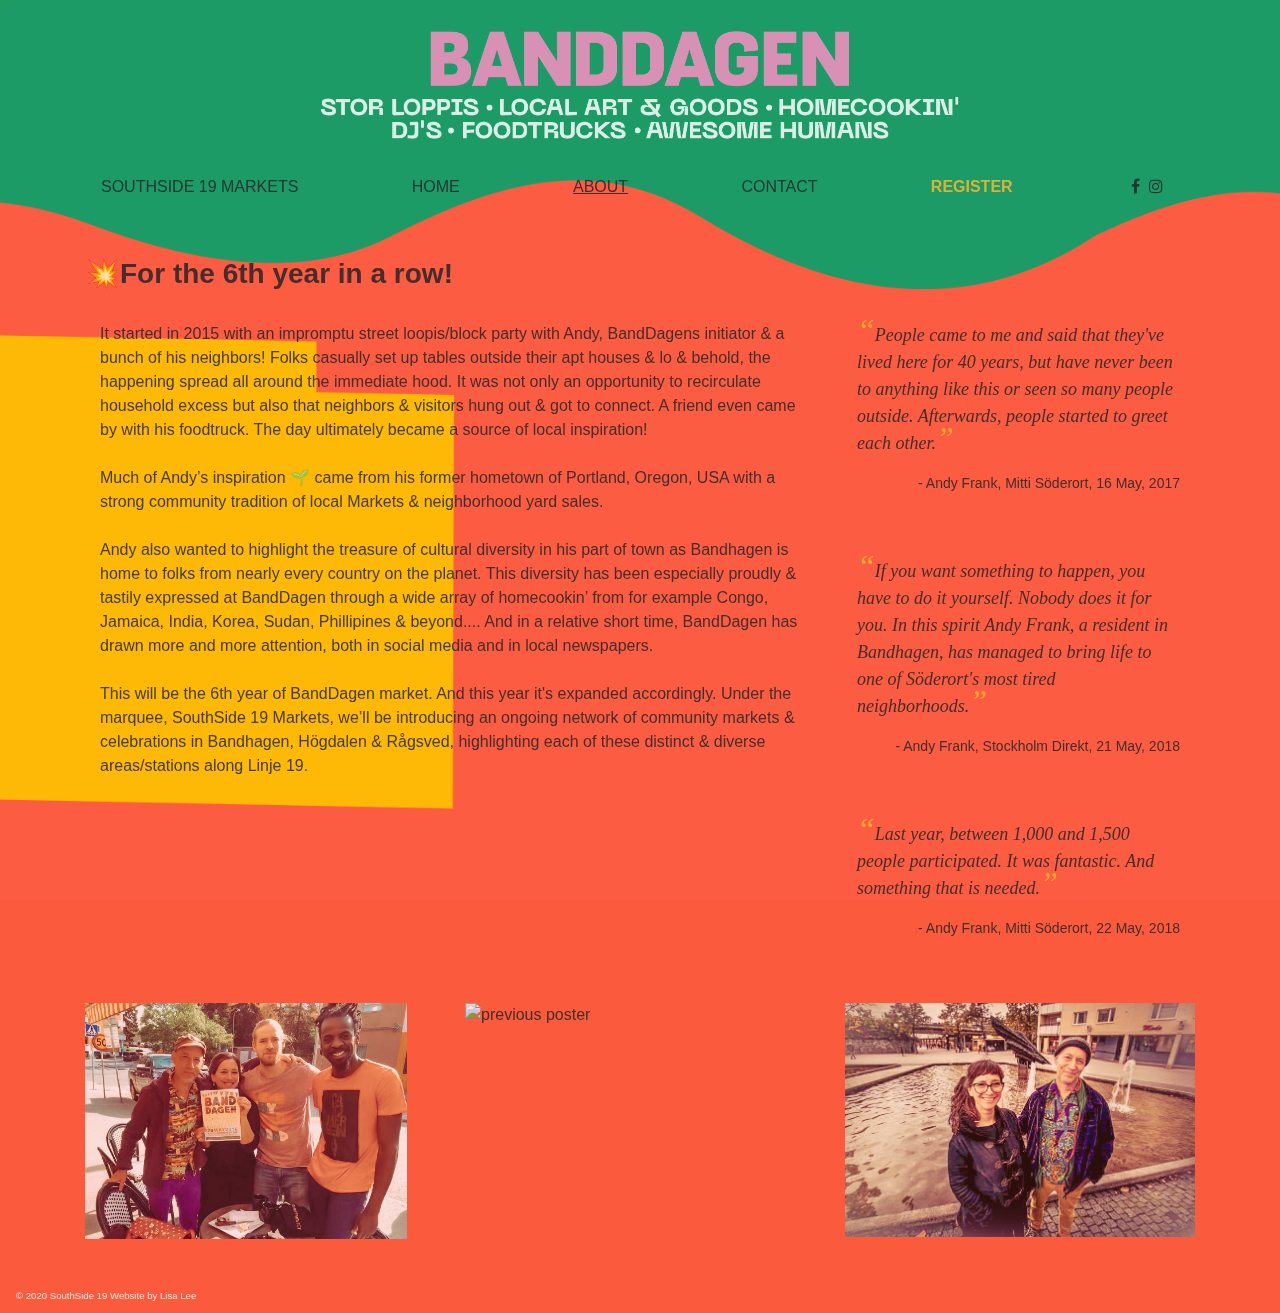
==== banddagen_about.html @ 9bf2aea8 "first commit, added all files" ====
<!DOCTYPE html>
<html lang="en">
<head>
	<meta charset="UTF-8">
	<title>BandDagen - About</title>

	<!-- Latest compiled and minified CSS -->
	<link href="https://stackpath.bootstrapcdn.com/bootstrap/4.4.1/css/bootstrap.min.css" rel="stylesheet">

	<link id="master-css" type="text/css" rel="stylesheet" href="css/style_main.css">
	<link id="index-css" type="text/css" rel="stylesheet" href="css/style_banddagen.css">
	<link rel="stylesheet" href="https://cdnjs.cloudflare.com/ajax/libs/font-awesome/4.7.0/css/font-awesome.min.css">
	<meta name="description" content="XXX">

	<meta name="viewport" content="width=device-width, initial-scale=1">
	<style>
		body {
			background-image: url('/background_images/banddagen_about.png');
		}
	</style>

</head>
<body>
	<div id="page-container">
		<div id="content-wrap">
			<header>
				<div class="logo">
					<img class="img-responsive" src="/illustrations/banddagen_logo_mobile.png" alt="Banddagen logo" width=50%>
				</div>
			</header>

			<div class="menu container-fluid container-sm">
				<nav class="navbar navbar-default">
					<a href="index.html">Southside 19 markets</a>
					<a href="banddagen_home.html">home</a>
					<a href="banddagen_about.html" class="selected">about</a>
					<a href="banddagen_contact.html">contact</a>
					<a href="https://forms.gle/M1H9bED7Fr3nQMs26" class="register" target="_blank"><strong>register</strong></a>
					<div class="icons">
						<a href="https://www.facebook.com/southside19markets/"><i class="fa fa-facebook fa-md"></i></a>
						<a href="https://www.instagram.com/southside_19_markets/"><i class="fa fa-instagram fa-md"></i></a>
					</div>
				</nav>  
			</div>


			<div class="container-fluid container-sm">
				<div class="row">
					<div class="col-sm-12">
						<h3 class="home_heading">
							💥For the 6th year in a row!
						</h3>
						<div class="col-sm-8 float-left">
							<p class="intro">
								It started in 2015 with an impromptu street loopis/block party with Andy, BandDagens initiator & a bunch of his neighbors! Folks  casually set up tables outside their apt houses & lo & behold, the happening spread all around the immediate hood. It was not only an opportunity to recirculate household excess but also that neighbors & visitors hung out & got to connect. A friend even came by with his foodtruck. The day ultimately became a source of local inspiration! <br><br>

								Much of Andy’s inspiration 🌱 came from his former hometown of Portland, Oregon, USA with a strong community tradition of local Markets & neighborhood yard sales. <br><br>

								Andy also wanted to highlight the treasure of cultural diversity in his part of town as Bandhagen is home to folks from nearly every country on the planet. This diversity has been especially proudly & tastily expressed at BandDagen through a wide array of homecookin’ from for example Congo, Jamaica, India, Korea, Sudan, Phillipines & beyond.... And in a relative short time,  BandDagen has drawn more and more attention, both in social media and in local newspapers. <br><br>

								This will be the 6th year of BandDagen market. And this year it's expanded accordingly. Under the marquee, SouthSide 19 Markets, we’ll be introducing an ongoing network of community markets & celebrations in Bandhagen, Högdalen & Rågsved, highlighting each of these distinct & diverse areas/stations along Linje 19. <br><br>
							</p>
						</div>
						<div class="articles col-sm-4 float-right">
							<blockquote>People came to me and said that they've lived here for 40 years, but have never been to anything like this or seen so many people outside. Afterwards, people started to greet each other.</blockquote>

							<p class="source"><a href="https://mitti.se/nyheter/bjuder-bandhagen-fest/?omrade=bandhagenarsta">- Andy Frank, Mitti Söderort, 16 May, 2017</a></p>
							<br><br>

							<blockquote>If you want something to happen, you have to do it yourself. Nobody does it for you. In this spirit Andy Frank, a resident in Bandhagen, has managed to bring life to one of Söderort's most tired neighborhoods.</blockquote>

							<p class="source"><a href="https://mitti.se/nyheter/startade-banddagen-gemenskap/?omrade=bandhagenarsta"> - Andy Frank, Stockholm Direkt, 21 May, 2018</a></p>
							<br><br>

							<blockquote>Last year, between 1,000 and 1,500 people participated. It was fantastic. And something that is needed.</blockquote>

							<p class="source"><a href="https://mitti.se/nyheter/laddat-arets-bandhagen/?omrade=bandhagenarsta">- Andy Frank, Mitti Söderort, 22 May, 2018</a></p>
							<br><br>
						</div>
					</div>
				</div>	
			</div>
			<div class="container-fluid container-sm">
				<div class="row">
					<div class="col-sm-4">
						<img class="img-responsive photo" src="/images/banddagen2016.jpg" alt="Initiators" width=92%>
					</div>
					<div class="col-sm-4">
						<img class="img-responsive photo" src="/images/banddagen poster19.jpg" alt="previous poster" width=94%>
					</div>
					<div class="col-sm-4">
						<img class="img-responsive photo" src="/images/newspaper1.jpg" alt="Andy and Luciana" width=100%>
					</div>
				</div>
			</div>


			<footer class="page_footer" id="footer">
				<p class="copyright"> &copy; 2020 SouthSide 19 Website by <a href="https://www.instagram.com/lisaleel/">Lisa Lee</a></p>
<!-- 			<div class="icons">
                <a href="https://www.facebook.com/southside19markets/"><i class="fa fa-facebook fa-lg"></i></a>
            	<a href="https://www.instagram.com/southside_19_markets/"><i class="fa fa-instagram fa-lg"></i></a>
            </div> -->
        </footer>
    </div>
</div>
<div class="cursor"></div>

<!-- jQuery library -->
<script src='js/jquery.js'></script>
<script src='js/main.js'></script>
<script src='js/cursor.js'></script>

<script src="https://ajax.googleapis.com/ajax/libs/jquery/3.4.1/jquery.min.js"></script>
<script src="https://maxcdn.bootstrapcdn.com/bootstrap/3.4.1/js/bootstrap.min.js"></script>
</body>
</html>
---- css/style_main.css ----
@font-face {
  font-family: NeueMachina-Regular;
  src: 	url(NeueMachina-Regular.otf),
  		url(neuemachina-regular-webfont.woff2),
        url(neuemachina-regular-webfont.woff);
}

@font-face {
  font-family: NeueMachina-Ultrabold;
  src: 	url(NeueMachina-Ultrabold.otf),
  		url(neuemachina-ultrabold-webfont.woff2) format('woff2'),
        url(neuemachina-ultrabold-webfont.woff) format('woff');
}

body {
	font-family: NeueMachina-Regular, Arial, Helvetica, sans-serif;
	min-height: 100vh;
}

div.menu{
	margin:20px auto 50px auto;
}

div.menu a{
	text-transform: uppercase;
}

div.menu a:hover{
	text-decoration: none;
	color:#1F9B63;
	transition: all 0.5s ease;
}

.selected{
	text-decoration: underline;
}

.find_us{
	margin-bottom:80px;
}

.register{
	color:#FEB82D;
}

.register_here_bandagen{
	color:#FB5B3C;
}

.register_here:hover{
	text-decoration: none;
	transition: all 0.5s ease;
	color:#76C4DD;
}

h3{
	font-family: NeueMachina-Ultrabold, Arial, Helvetica, sans-serif;
	font-weight: 900;
	margin-bottom: 2rem;
}

.photo{
	padding-bottom:50px;
}

a{
	color:#212529;
}

.features{
	margin: 50px auto 50px auto;
	padding: 0 6.5rem;
	line-height: 1.9rem;
	text-align: center;
}

.articles{
	padding-left:1rem;
	}


blockquote{
	font-family: "Times New Roman", Times, serif;
	font-style: italic;
	font-size: 18px;
	padding-left:1rem;
}


blockquote::before {
	font-family: "Times New Roman";
  	content: open-quote;
  	color: #FEB82D;
  	font-size: 2rem;
  	line-height: 0.8rem;
}

blockquote::after {
	font-family: "Times New Roman";
  	content: close-quote;
  	color: #FEB82D;
 	 font-size: 2rem;
 	 line-height: 0.8rem;
}

.articles a:hover{
	text-decoration: none;
	transition: all 0.5s ease;
	color:#FEB82D;
}

.source{
	font-size: 14px;
	text-align: right;
}

div.map img{
	margin-top:7%;
   	height: 400px;
   	width: 400px;
   	position: relative;
   	right:-15%;
	border-radius: 50%;
}

.follow i{
	padding-left: 0.3rem;
}

.follow i:hover{
	color:#199A69;
  	transition: all 0.5s ease;
}

#page-container {
  position: relative;
  min-height: 100vh;
}

#content-wrap {
  padding-bottom: 1.5rem;    /* Footer height */
}

#footer {
  position: absolute;
  bottom: 0;
  width: 100%;
  height: 1.5rem;            /* Footer height */
}

.copyright{
	float: left;
	color:#fff;
	font-size: 0.6rem;
	padding-left: 1rem;
}

.icons{
	float: right;
	padding-right: 1rem;
}

.icons i{
	padding-left: 0.3rem;
}
.icons a{
	color:#212529;
}

.copyright a{
	color:#fff;
}

.copyright a:hover{
	text-decoration: none;
	color:#199A69;
	transition: all 0.5s ease;
}

.icons i:hover{
	color:#199A69;
  	transition: all 0.5s ease;
}

@keyframes heartbeat{
  0% { transform: translate(-50%, -50%) scale(1);}
  50% { transform: translate(-50%, -50%) scale(1.5);}
  100% { transform: translate(-50%, -50%) scale(1);}
}

/*@keyframes fadein{
   from{opacity:0;}
   to{opacity:1;}
}

body{
   animation: fadein 3s;
}*/

div.cursor{
 background-color: #1F9B63;
 width: 20px;
 height:20px;
 border-radius: 50%;
  
 position: absolute;
 top: 0;
 left: 0;
 transform: translate(-50%, -50%);
  
 mix-blend-mode: difference;
 animation: heartbeat 2s infinite;
}


@media screen and (max-width: 1080px) {
	div.map img{
   	right:-10%;
   	width:50%;
	}

	div.cursor{
 	width: 0px;
 	height: 0px;
	}
	.navbar {
	flex-direction: column;
	}

	.photo{
		width:100%;
		padding: 2rem;
	}

	h3 {
  	margin-bottom: 1.5rem;
  	}
/*  	.articles{
	padding:1rem;
	}*/

}


@media screen and (max-width: 900px) {
	p{
	font-size:14px;
	}

	h3 {
  	font-size: 20px;
  	}
	
	.photo{
		padding: 1rem;
	}

	div.map img{
   	height: 200px;
   	width: 200px;
   	position: relative;
	border-radius: 50%;
   	right:-20%;
	}

	.features{
		padding:0 1rem;
		margin:20px auto 20px auto;
	}

  	.col-sm-4, .col-sm-8 {
  	flex: none;
  	max-width:100%;
  	}

	.find_us{
	margin-bottom:20px;
	}
 }


@media screen and (max-width: 758px) {
	div.menu{
		margin:0px auto 0px auto;
	}
}
---- css/style_banddagen.css ----
body {
	background-color: #FB5B3C;
  	background-attachment: fixed;
  	background-size: cover;
  	background-position: top;
  	background-repeat: no-repeat;
}

.logo img{
	margin: 20px auto 0 auto;
	position: relative;
	transform: translate(-50%);
	left:50%;
}
.email{
	color:#FB5B3C;
}

.register_here{
	color:#FB5B3C;
}

.register_here:hover{
	text-decoration: none;
	transition: all 0.5s ease;
	color:#76C4DD;
}

.email:hover{
	text-decoration: none;
	transition: all 0.5s ease;
	color:#76C4DD;
}

.market, .vintage, .art, .homemade, .homecooking, .music, .trucks, .humans{
	font-family: NeueMachina-Ultrabold, Arial, Helvetica, sans-serif;
	color:#FE8EC3;
	font-weight: 900;
}

.market{
	font-size: 2.75rem;
}
.vintage{
	font-size: 2rem;
}
.art{
	font-size: 1.75rem;
}
.homemade{
	font-size: 2.75rem;
}
.homecooking{
	font-size: 2.5rem;
}

.music{
	font-size: 3.5rem;
}

.trucks{
	font-size: 1.75rem;
}

.humans{
	font-size: 2.25rem;
}

@media screen and (max-width: 1080px) {
	body {
  	margin: 0;
  	padding: 0;
  	height: 100%;
	}

	body:before {
  	content: "";
  	z-index: -10;
  	position: fixed;
  	top: 0;
  	right: 0;
  	bottom: 0;
  	left: 0;
  	background: url(/background_images/banddagen_about.png) no-repeat 0 0;
  	background-size: cover
	}
}


@media screen and (max-width: 900px) {
	.logo img{
		width:90%;
	}
	.market{
		font-size: 1.25rem;
	}
	.homecooking{
		font-size: 2rem;
	}
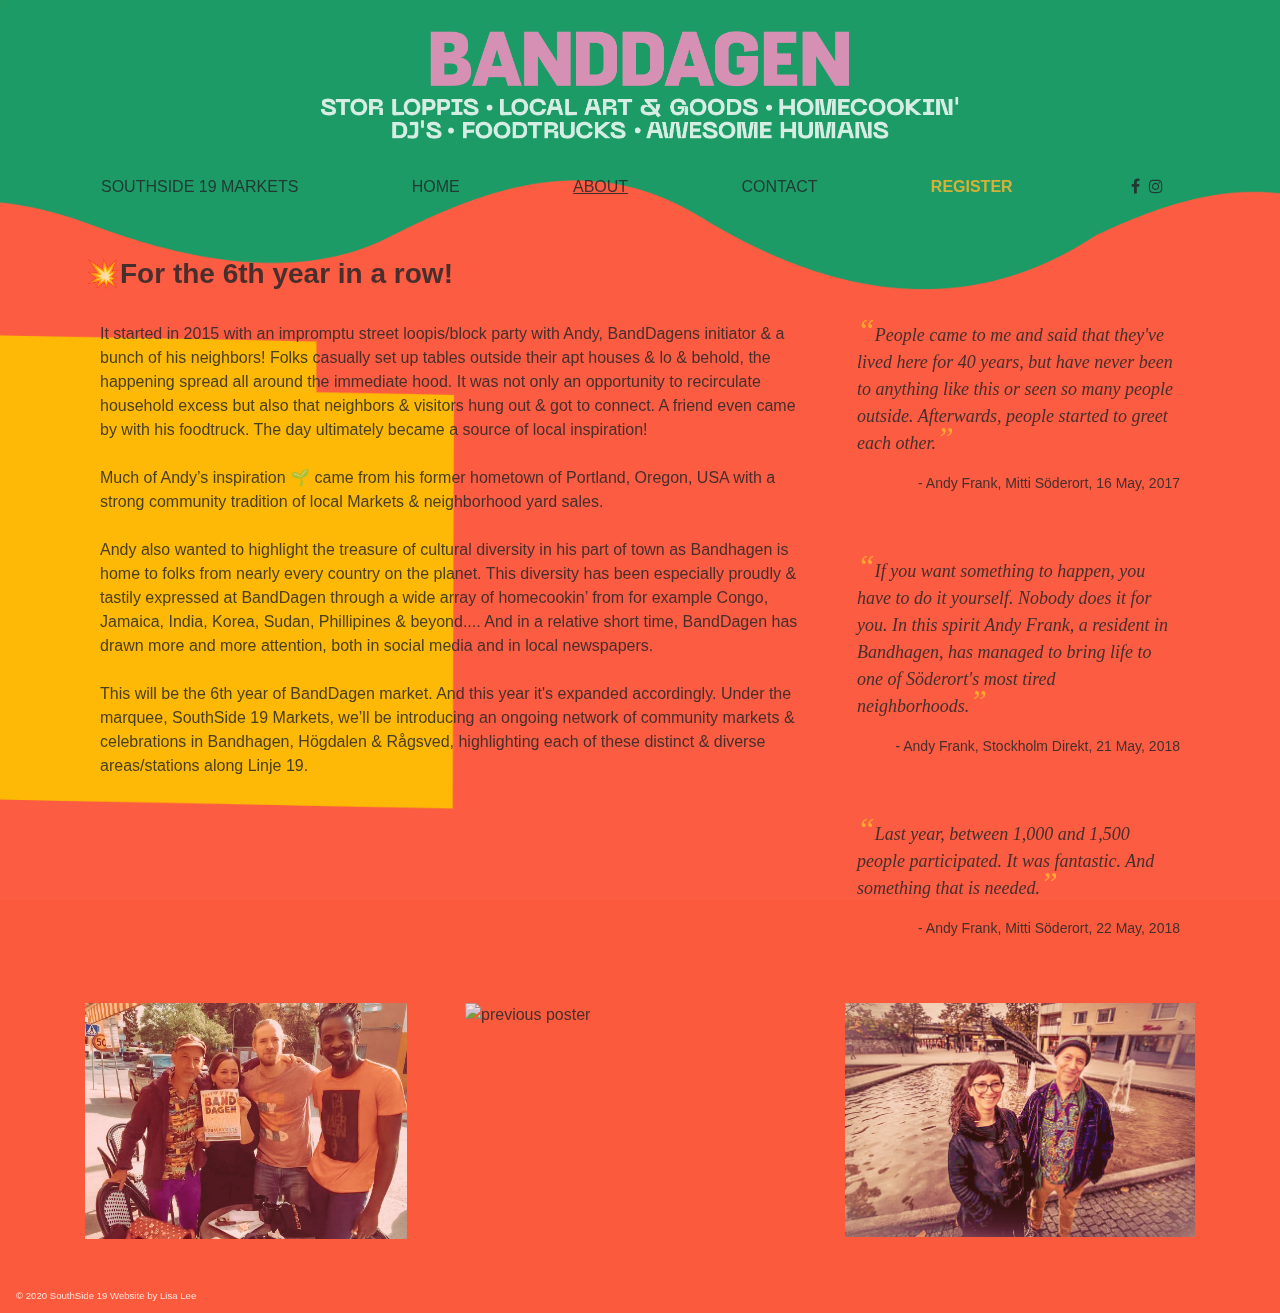
==== commit afd09a96: "corrected images sources" ====
--- a/banddagen_about.html
+++ b/banddagen_about.html
@@ -25,7 +25,7 @@
 		<div id="content-wrap">
 			<header>
 				<div class="logo">
-					<img class="img-responsive" src="/illustrations/banddagen_logo_mobile.png" alt="Banddagen logo" width=50%>
+					<img class="img-responsive" src="illustrations/banddagen_logo_mobile.png" alt="Banddagen logo" width=50%>
 				</div>
 			</header>
 
@@ -83,13 +83,13 @@
 			<div class="container-fluid container-sm">
 				<div class="row">
 					<div class="col-sm-4">
-						<img class="img-responsive photo" src="/images/banddagen2016.jpg" alt="Initiators" width=92%>
+						<img class="img-responsive photo" src="images/banddagen2016.jpg" alt="Initiators" width=92%>
 					</div>
 					<div class="col-sm-4">
-						<img class="img-responsive photo" src="/images/banddagen poster19.jpg" alt="previous poster" width=94%>
+						<img class="img-responsive photo" src="images/banddagen poster19.jpg" alt="previous poster" width=94%>
 					</div>
 					<div class="col-sm-4">
-						<img class="img-responsive photo" src="/images/newspaper1.jpg" alt="Andy and Luciana" width=100%>
+						<img class="img-responsive photo" src="images/newspaper1.jpg" alt="Andy and Luciana" width=100%>
 					</div>
 				</div>
 			</div>
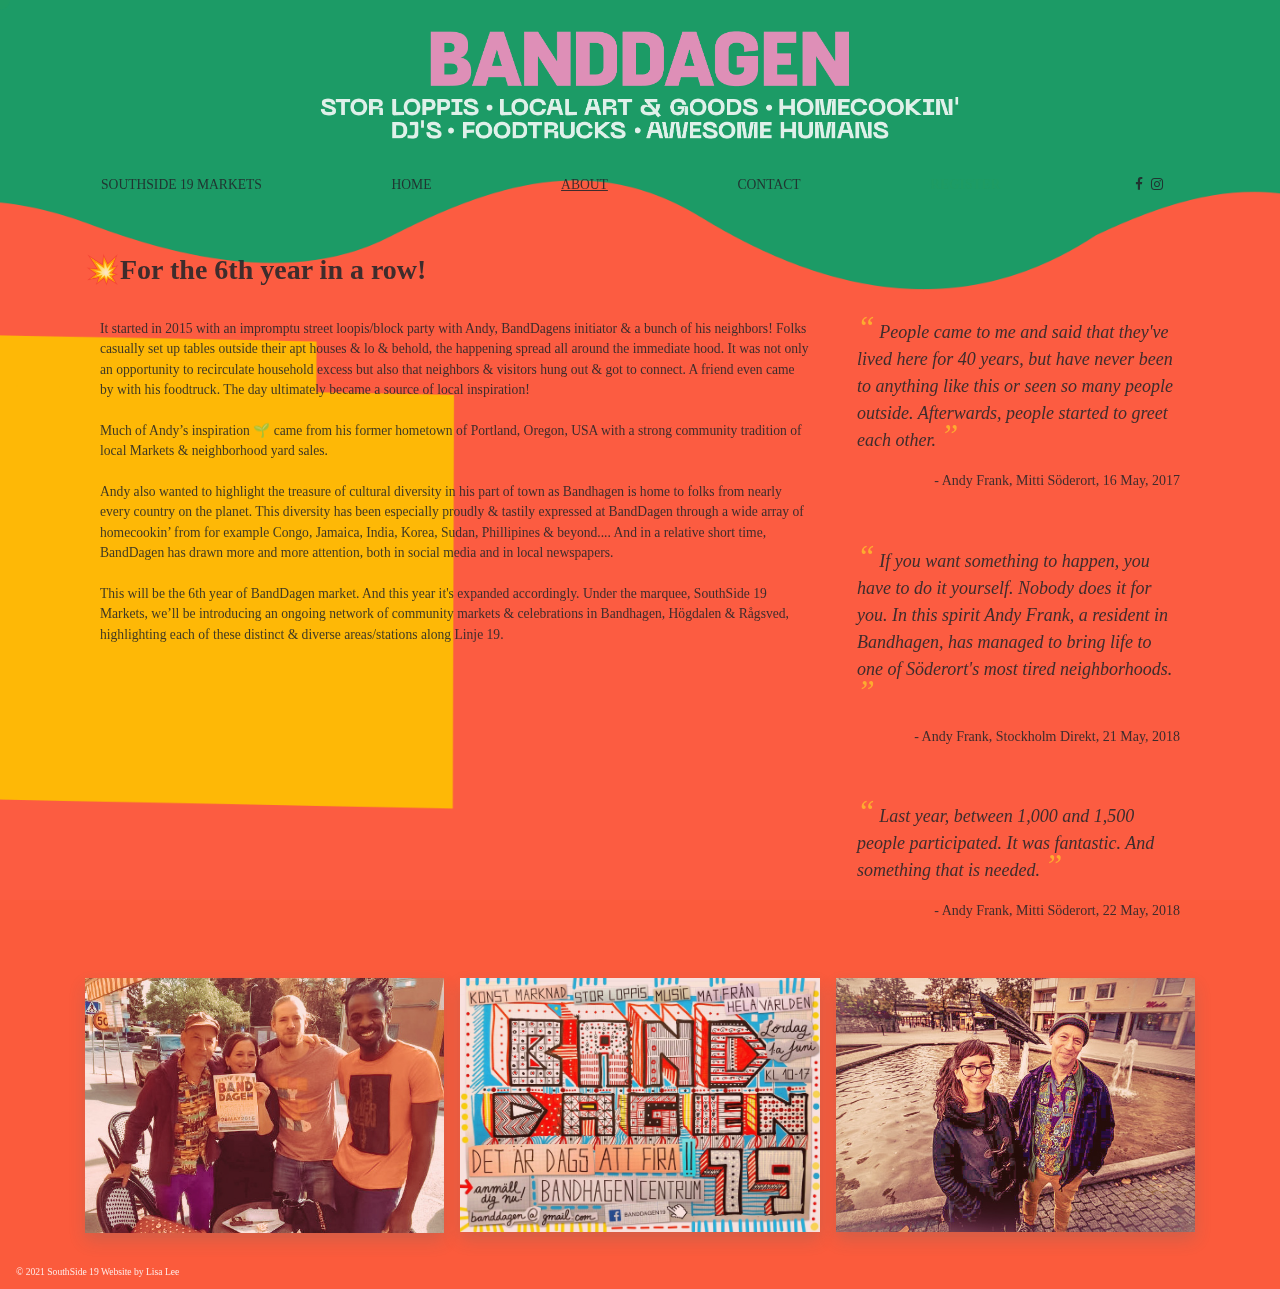
==== commit e23afdd4: "Updatex text content, redesigned photo gallery, added pop up modal for bandDagen psoter" ====
--- a/banddagen_about.html
+++ b/banddagen_about.html
@@ -1,117 +1,210 @@
 <!DOCTYPE html>
 <html lang="en">
-<head>
-	<meta charset="UTF-8">
-	<title>BandDagen - About</title>
-
-	<!-- Latest compiled and minified CSS -->
-	<link href="https://stackpath.bootstrapcdn.com/bootstrap/4.4.1/css/bootstrap.min.css" rel="stylesheet">
-
-	<link id="master-css" type="text/css" rel="stylesheet" href="css/style_main.css">
-	<link id="index-css" type="text/css" rel="stylesheet" href="css/style_banddagen.css">
-	<link rel="stylesheet" href="https://cdnjs.cloudflare.com/ajax/libs/font-awesome/4.7.0/css/font-awesome.min.css">
-	<meta name="description" content="XXX">
-
-	<meta name="viewport" content="width=device-width, initial-scale=1">
-	<style>
-		body {
-			background-image: url('/background_images/banddagen_about.png');
-		}
-	</style>
-
-</head>
-<body>
-	<div id="page-container">
-		<div id="content-wrap">
-			<header>
-				<div class="logo">
-					<img class="img-responsive" src="illustrations/banddagen_logo_mobile.png" alt="Banddagen logo" width=50%>
-				</div>
-			</header>
-
-			<div class="menu container-fluid container-sm">
-				<nav class="navbar navbar-default">
-					<a href="index.html">Southside 19 markets</a>
-					<a href="banddagen_home.html">home</a>
-					<a href="banddagen_about.html" class="selected">about</a>
-					<a href="banddagen_contact.html">contact</a>
-					<a href="https://forms.gle/M1H9bED7Fr3nQMs26" class="register" target="_blank"><strong>register</strong></a>
-					<div class="icons">
-						<a href="https://www.facebook.com/southside19markets/"><i class="fa fa-facebook fa-md"></i></a>
-						<a href="https://www.instagram.com/southside_19_markets/"><i class="fa fa-instagram fa-md"></i></a>
-					</div>
-				</nav>  
-			</div>
-
-
-			<div class="container-fluid container-sm">
-				<div class="row">
-					<div class="col-sm-12">
-						<h3 class="home_heading">
-							💥For the 6th year in a row!
-						</h3>
-						<div class="col-sm-8 float-left">
-							<p class="intro">
-								It started in 2015 with an impromptu street loopis/block party with Andy, BandDagens initiator & a bunch of his neighbors! Folks  casually set up tables outside their apt houses & lo & behold, the happening spread all around the immediate hood. It was not only an opportunity to recirculate household excess but also that neighbors & visitors hung out & got to connect. A friend even came by with his foodtruck. The day ultimately became a source of local inspiration! <br><br>
-
-								Much of Andy’s inspiration 🌱 came from his former hometown of Portland, Oregon, USA with a strong community tradition of local Markets & neighborhood yard sales. <br><br>
-
-								Andy also wanted to highlight the treasure of cultural diversity in his part of town as Bandhagen is home to folks from nearly every country on the planet. This diversity has been especially proudly & tastily expressed at BandDagen through a wide array of homecookin’ from for example Congo, Jamaica, India, Korea, Sudan, Phillipines & beyond.... And in a relative short time,  BandDagen has drawn more and more attention, both in social media and in local newspapers. <br><br>
-
-								This will be the 6th year of BandDagen market. And this year it's expanded accordingly. Under the marquee, SouthSide 19 Markets, we’ll be introducing an ongoing network of community markets & celebrations in Bandhagen, Högdalen & Rågsved, highlighting each of these distinct & diverse areas/stations along Linje 19. <br><br>
-							</p>
-						</div>
-						<div class="articles col-sm-4 float-right">
-							<blockquote>People came to me and said that they've lived here for 40 years, but have never been to anything like this or seen so many people outside. Afterwards, people started to greet each other.</blockquote>
-
-							<p class="source"><a href="https://mitti.se/nyheter/bjuder-bandhagen-fest/?omrade=bandhagenarsta">- Andy Frank, Mitti Söderort, 16 May, 2017</a></p>
-							<br><br>
-
-							<blockquote>If you want something to happen, you have to do it yourself. Nobody does it for you. In this spirit Andy Frank, a resident in Bandhagen, has managed to bring life to one of Söderort's most tired neighborhoods.</blockquote>
-
-							<p class="source"><a href="https://mitti.se/nyheter/startade-banddagen-gemenskap/?omrade=bandhagenarsta"> - Andy Frank, Stockholm Direkt, 21 May, 2018</a></p>
-							<br><br>
-
-							<blockquote>Last year, between 1,000 and 1,500 people participated. It was fantastic. And something that is needed.</blockquote>
-
-							<p class="source"><a href="https://mitti.se/nyheter/laddat-arets-bandhagen/?omrade=bandhagenarsta">- Andy Frank, Mitti Söderort, 22 May, 2018</a></p>
-							<br><br>
-						</div>
-					</div>
-				</div>	
-			</div>
-			<div class="container-fluid container-sm">
-				<div class="row">
-					<div class="col-sm-4">
-						<img class="img-responsive photo" src="images/banddagen2016.jpg" alt="Initiators" width=92%>
-					</div>
-					<div class="col-sm-4">
-						<img class="img-responsive photo" src="images/banddagen poster19.jpg" alt="previous poster" width=94%>
-					</div>
-					<div class="col-sm-4">
-						<img class="img-responsive photo" src="images/newspaper1.jpg" alt="Andy and Luciana" width=100%>
-					</div>
-				</div>
-			</div>
-
-
-			<footer class="page_footer" id="footer">
-				<p class="copyright"> &copy; 2020 SouthSide 19 Website by <a href="https://www.instagram.com/lisaleel/">Lisa Lee</a></p>
-<!-- 			<div class="icons">
+  <head>
+    <meta charset="UTF-8" />
+    <title>BandDagen - About</title>
+
+    <!-- Latest compiled and minified CSS -->
+    <link
+      href="https://stackpath.bootstrapcdn.com/bootstrap/4.4.1/css/bootstrap.min.css"
+      rel="stylesheet"
+    />
+
+    <link
+      id="master-css"
+      type="text/css"
+      rel="stylesheet"
+      href="css/style_main.css"
+    />
+    <link
+      id="index-css"
+      type="text/css"
+      rel="stylesheet"
+      href="css/style_banddagen.css"
+    />
+    <link
+      rel="stylesheet"
+      href="https://cdnjs.cloudflare.com/ajax/libs/font-awesome/4.7.0/css/font-awesome.min.css"
+    />
+    <meta name="description" content="XXX" />
+
+    <meta name="viewport" content="width=device-width, initial-scale=1" />
+    <style>
+      body {
+        background-image: url("/background_images/banddagen_about.png");
+      }
+    </style>
+  </head>
+  <body>
+    <div id="page-container">
+      <div id="content-wrap">
+        <header>
+          <div class="logo">
+            <img
+              class="img-responsive"
+              src="illustrations/banddagen_logo_mobile.png"
+              alt="Banddagen logo"
+              width="50%"
+            />
+          </div>
+        </header>
+
+        <div class="menu container-fluid container-sm">
+          <nav class="navbar navbar-default">
+            <a href="index.html">Southside 19 markets</a>
+            <a href="banddagen_home.html">home</a>
+            <a href="banddagen_about.html" class="selected">about</a>
+            <a href="banddagen_contact.html">contact</a>
+            <a
+              href="https://forms.gle/M1H9bED7Fr3nQMs26"
+              class="register"
+              target="_blank"
+              ><strong>register</strong></a
+            >
+            <div class="icons">
+              <a href="https://www.facebook.com/southside19markets/"
+                ><i class="fa fa-facebook fa-md"></i
+              ></a>
+              <a href="https://www.instagram.com/southside_19_markets/"
+                ><i class="fa fa-instagram fa-md"></i
+              ></a>
+            </div>
+          </nav>
+        </div>
+
+        <div class="container-fluid container-sm">
+          <div class="row">
+            <div class="col-sm-12">
+              <h3 class="home_heading">💥For the 6th year in a row!</h3>
+              <div class="col-sm-8 float-left">
+                <p class="intro">
+                  It started in 2015 with an impromptu street loopis/block party
+                  with Andy, BandDagens initiator & a bunch of his neighbors!
+                  Folks casually set up tables outside their apt houses & lo &
+                  behold, the happening spread all around the immediate hood. It
+                  was not only an opportunity to recirculate household excess
+                  but also that neighbors & visitors hung out & got to connect.
+                  A friend even came by with his foodtruck. The day ultimately
+                  became a source of local inspiration! <br /><br />
+
+                  Much of Andy’s inspiration 🌱 came from his former hometown of
+                  Portland, Oregon, USA with a strong community tradition of
+                  local Markets & neighborhood yard sales. <br /><br />
+
+                  Andy also wanted to highlight the treasure of cultural
+                  diversity in his part of town as Bandhagen is home to folks
+                  from nearly every country on the planet. This diversity has
+                  been especially proudly & tastily expressed at BandDagen
+                  through a wide array of homecookin’ from for example Congo,
+                  Jamaica, India, Korea, Sudan, Phillipines & beyond.... And in
+                  a relative short time, BandDagen has drawn more and more
+                  attention, both in social media and in local newspapers.
+                  <br /><br />
+
+                  This will be the 6th year of BandDagen market. And this year
+                  it's expanded accordingly. Under the marquee, SouthSide 19
+                  Markets, we’ll be introducing an ongoing network of community
+                  markets & celebrations in Bandhagen, Högdalen & Rågsved,
+                  highlighting each of these distinct & diverse areas/stations
+                  along Linje 19. <br /><br />
+                </p>
+              </div>
+              <div class="articles col-sm-4 float-right">
+                <blockquote>
+                  People came to me and said that they've lived here for 40
+                  years, but have never been to anything like this or seen so
+                  many people outside. Afterwards, people started to greet each
+                  other.
+                </blockquote>
+
+                <p class="source">
+                  <a
+                    href="https://mitti.se/nyheter/bjuder-bandhagen-fest/?omrade=bandhagenarsta"
+                    >- Andy Frank, Mitti Söderort, 16 May, 2017</a
+                  >
+                </p>
+                <br /><br />
+
+                <blockquote>
+                  If you want something to happen, you have to do it yourself.
+                  Nobody does it for you. In this spirit Andy Frank, a resident
+                  in Bandhagen, has managed to bring life to one of Söderort's
+                  most tired neighborhoods.
+                </blockquote>
+
+                <p class="source">
+                  <a
+                    href="https://mitti.se/nyheter/startade-banddagen-gemenskap/?omrade=bandhagenarsta"
+                  >
+                    - Andy Frank, Stockholm Direkt, 21 May, 2018</a
+                  >
+                </p>
+                <br /><br />
+
+                <blockquote>
+                  Last year, between 1,000 and 1,500 people participated. It was
+                  fantastic. And something that is needed.
+                </blockquote>
+
+                <p class="source">
+                  <a
+                    href="https://mitti.se/nyheter/laddat-arets-bandhagen/?omrade=bandhagenarsta"
+                    >- Andy Frank, Mitti Söderort, 22 May, 2018</a
+                  >
+                </p>
+                <br /><br />
+              </div>
+            </div>
+          </div>
+        </div>
+        <div class="container container-fluid container-sm grid">
+          <div class="img_container">
+              <img
+                class="img-responsive photo"
+                src="images/banddagen2016.jpg"
+                alt="Initiators"
+                width="100%"
+              />
+            </div>
+            <div class="img_container">
+              <img
+                class="img-responsive photo"
+                src="images/banddagenPoster19.jpeg"
+                alt="previous poster"
+                width="100%"
+              />
+            </div>
+            <div class="img_container">
+              <img
+                class="img-responsive photo"
+                src="images/newspaper1.jpg"
+                alt="Andy and Luciana"
+                width="100%"
+              />
+            </div>
+          </div>
+        </div>
+
+        <footer class="page_footer" id="footer">
+          <p class="copyright">
+            &copy; 2021 SouthSide 19 Website by
+            <a href="https://www.instagram.com/lisaleel/">Lisa Lee</a>
+          </p>
+          <!-- 			<div class="icons">
                 <a href="https://www.facebook.com/southside19markets/"><i class="fa fa-facebook fa-lg"></i></a>
             	<a href="https://www.instagram.com/southside_19_markets/"><i class="fa fa-instagram fa-lg"></i></a>
             </div> -->
         </footer>
+      </div>
     </div>
-</div>
-<div class="cursor"></div>
-
-<!-- jQuery library -->
-<script src='js/jquery.js'></script>
-<script src='js/main.js'></script>
-<script src='js/cursor.js'></script>
-
-<script src="https://ajax.googleapis.com/ajax/libs/jquery/3.4.1/jquery.min.js"></script>
-<script src="https://maxcdn.bootstrapcdn.com/bootstrap/3.4.1/js/bootstrap.min.js"></script>
-</body>
-</html>+    <div class="cursor"></div>
+
+    <!-- jQuery library -->
+    <script src="js/jquery.js"></script>
+    <script src="js/main.js"></script>
+    <script src="js/cursor.js"></script>
+
+    <script src="https://ajax.googleapis.com/ajax/libs/jquery/3.4.1/jquery.min.js"></script>
+    <script src="https://maxcdn.bootstrapcdn.com/bootstrap/3.4.1/js/bootstrap.min.js"></script>
+  </body>
+</html>
--- a/css/style_main.css
+++ b/css/style_main.css
@@ -1,137 +1,131 @@
-
-
 @font-face {
   font-family: NeueMachina-Regular;
-  src: 	url(NeueMachina-Regular.otf),
-  		url(neuemachina-regular-webfont.woff2),
-        url(neuemachina-regular-webfont.woff);
+  src: url(/../fonts/NeueMachina/NeueMachina-Regular.otf),
+    url(neuemachina-regular-webfont.woff2),
+    url(neuemachina-regular-webfont.woff);
 }
 
 @font-face {
   font-family: NeueMachina-Ultrabold;
-  src: 	url(NeueMachina-Ultrabold.otf),
-  		url(neuemachina-ultrabold-webfont.woff2) format('woff2'),
-        url(neuemachina-ultrabold-webfont.woff) format('woff');
+  src: url(NeueMachina-Ultrabold.otf),
+    url(neuemachina-ultrabold-webfont.woff2) format("woff2"),
+    url(neuemachina-ultrabold-webfont.woff) format("woff");
 }
 
 body {
-	font-family: NeueMachina-Regular, Arial, Helvetica, sans-serif;
-	min-height: 100vh;
-}
-
-div.menu{
-	margin:20px auto 50px auto;
-}
-
-div.menu a{
-	text-transform: uppercase;
-}
-
-div.menu a:hover{
-	text-decoration: none;
-	color:#1F9B63;
-	transition: all 0.5s ease;
-}
-
-.selected{
-	text-decoration: underline;
-}
-
-.find_us{
-	margin-bottom:80px;
-}
-
-.register{
-	color:#FEB82D;
-}
-
-.register_here_bandagen{
-	color:#FB5B3C;
-}
-
-.register_here:hover{
-	text-decoration: none;
-	transition: all 0.5s ease;
-	color:#76C4DD;
-}
-
-h3{
-	font-family: NeueMachina-Ultrabold, Arial, Helvetica, sans-serif;
-	font-weight: 900;
-	margin-bottom: 2rem;
-}
-
-.photo{
-	padding-bottom:50px;
-}
-
-a{
-	color:#212529;
-}
-
-.features{
-	margin: 50px auto 50px auto;
-	padding: 0 6.5rem;
-	line-height: 1.9rem;
-	text-align: center;
-}
-
-.articles{
-	padding-left:1rem;
-	}
-
-
-blockquote{
-	font-family: "Times New Roman", Times, serif;
-	font-style: italic;
-	font-size: 18px;
-	padding-left:1rem;
-}
-
+  font-family: NeueMachina-Regular;
+  min-height: 100vh;
+  font-size: 0.85rem;
+}
+
+div.menu {
+  margin: 20px auto 50px auto;
+}
+
+div.menu a {
+  text-transform: uppercase;
+}
+
+div.menu a:hover {
+  text-decoration: none;
+  transition: all 0.5s ease;
+}
+
+.selected {
+  text-decoration: underline;
+}
+
+.find_us {
+  margin-bottom: 80px;
+}
+
+.register {
+  color: #1f9b63;
+  font-family: NeueMachina-Ultrabold;
+}
+.container {
+  margin-bottom: 2rem;
+}
+
+h3 {
+  font-weight: 900;
+  margin-bottom: 2rem;
+  font-family: NeueMachina-Ultrabold;
+}
+
+.photo {
+  box-shadow: rgba(101, 102, 102, 0.3) 0px 8px 16px;
+}
+
+a {
+  color: #212529;
+}
+
+.articles {
+  padding-left: 1rem;
+}
+.articles a:hover {
+  text-decoration: none;
+  transition: all 0.5s ease;
+  color: #feb82d;
+}
+blockquote {
+  font-style: italic;
+  font-size: 18px;
+  padding-left: 1rem;
+}
 
 blockquote::before {
-	font-family: "Times New Roman";
-  	content: open-quote;
-  	color: #FEB82D;
-  	font-size: 2rem;
-  	line-height: 0.8rem;
+  content: open-quote;
+  color: #feb82d;
+  font-size: 2rem;
+  line-height: 0.8rem;
 }
 
 blockquote::after {
-	font-family: "Times New Roman";
-  	content: close-quote;
-  	color: #FEB82D;
- 	 font-size: 2rem;
- 	 line-height: 0.8rem;
-}
-
-.articles a:hover{
-	text-decoration: none;
-	transition: all 0.5s ease;
-	color:#FEB82D;
-}
-
-.source{
-	font-size: 14px;
-	text-align: right;
-}
-
-div.map img{
-	margin-top:7%;
-   	height: 400px;
-   	width: 400px;
-   	position: relative;
-   	right:-15%;
-	border-radius: 50%;
-}
-
-.follow i{
-	padding-left: 0.3rem;
-}
-
-.follow i:hover{
-	color:#199A69;
-  	transition: all 0.5s ease;
+  content: close-quote;
+  color: #feb82d;
+  font-size: 2rem;
+  line-height: 0.8rem;
+}
+
+.grid {
+  display: grid;
+  grid-template-columns: repeat(3, 1fr);
+  gap: 1rem;
+}
+.img-container img {
+  filter: saturate(120%);
+  display: block;
+  max-width: 100%;
+  max-height: 100%;
+}
+
+.img-container {
+  max-height: 300px;
+  overflow: hidden;
+}
+.source {
+  font-size: 14px;
+  text-align: right;
+}
+
+div.map img {
+  margin-top: 7%;
+  height: 400px;
+  width: 400px;
+  position: relative;
+  right: -15%;
+  border-radius: 50%;
+}
+
+.follow i {
+  padding-left: 0.3rem;
+}
+
+.follow i:hover {
+  color: #1f9b63;
+  transition: all 0.5s ease;
 }
 
 #page-container {
@@ -140,149 +134,148 @@
 }
 
 #content-wrap {
-  padding-bottom: 1.5rem;    /* Footer height */
+  padding-bottom: 1.5rem;
+}
+
+.register_here:hover,
+.email:hover,
+.springbeast:hover {
+  text-decoration: none;
+  transition: all 0.8s ease;
+  color: #1f9b63;
 }
 
 #footer {
   position: absolute;
   bottom: 0;
   width: 100%;
-  height: 1.5rem;            /* Footer height */
-}
-
-.copyright{
-	float: left;
-	color:#fff;
-	font-size: 0.6rem;
-	padding-left: 1rem;
-}
-
-.icons{
-	float: right;
-	padding-right: 1rem;
-}
-
-.icons i{
-	padding-left: 0.3rem;
-}
-.icons a{
-	color:#212529;
-}
-
-.copyright a{
-	color:#fff;
-}
-
-.copyright a:hover{
-	text-decoration: none;
-	color:#199A69;
-	transition: all 0.5s ease;
-}
-
-.icons i:hover{
-	color:#199A69;
-  	transition: all 0.5s ease;
-}
-
-@keyframes heartbeat{
-  0% { transform: translate(-50%, -50%) scale(1);}
-  50% { transform: translate(-50%, -50%) scale(1.5);}
-  100% { transform: translate(-50%, -50%) scale(1);}
-}
-
-/*@keyframes fadein{
-   from{opacity:0;}
-   to{opacity:1;}
-}
-
-body{
-   animation: fadein 3s;
-}*/
-
-div.cursor{
- background-color: #1F9B63;
- width: 20px;
- height:20px;
- border-radius: 50%;
-  
- position: absolute;
- top: 0;
- left: 0;
- transform: translate(-50%, -50%);
-  
- mix-blend-mode: difference;
- animation: heartbeat 2s infinite;
-}
-
+  height: 1.5rem;
+}
+
+.copyright {
+  float: left;
+  color: #fff;
+  font-size: 0.6rem;
+  padding-left: 1rem;
+}
+
+.icons {
+  float: right;
+  padding-right: 1rem;
+}
+
+.icons i {
+  padding-left: 0.3rem;
+}
+.icons a {
+  color: #212529;
+  transition: all 0.5s ease;
+}
+
+.copyright a {
+  color: #fff;
+  transition: all 0.5s ease;
+}
+
+.copyright a:hover {
+  text-decoration: none;
+  color: #1f9b63;
+}
+
+.icons i:hover {
+  color: #1f9b63;
+}
+
+@keyframes heartbeat {
+  0% {
+    transform: translate(-50%, -50%) scale(1);
+  }
+  50% {
+    transform: translate(-50%, -50%) scale(1.5);
+  }
+  100% {
+    transform: translate(-50%, -50%) scale(1);
+  }
+}
+
+div.cursor {
+  background-color: #1f9b63;
+  width: 20px;
+  height: 20px;
+  border-radius: 50%;
+
+  position: absolute;
+  top: 0;
+  left: 0;
+  transform: translate(-50%, -50%);
+
+  mix-blend-mode: difference;
+  animation: heartbeat 2s infinite;
+}
 
 @media screen and (max-width: 1080px) {
-	div.map img{
-   	right:-10%;
-   	width:50%;
-	}
-
-	div.cursor{
- 	width: 0px;
- 	height: 0px;
-	}
-	.navbar {
-	flex-direction: column;
-	}
-
-	.photo{
-		width:100%;
-		padding: 2rem;
-	}
-
-	h3 {
-  	margin-bottom: 1.5rem;
-  	}
-/*  	.articles{
-	padding:1rem;
-	}*/
-
-}
-
+  div.map img {
+    right: -10%;
+    width: 50%;
+  }
+
+  div.cursor {
+    width: 0px;
+    height: 0px;
+  }
+  .navbar {
+    flex-direction: column;
+  }
+
+  .photo {
+    width: 100%;
+    padding: 2rem;
+  }
+
+  h3 {
+    margin-bottom: 1.5rem;
+  }
+}
 
 @media screen and (max-width: 900px) {
-	p{
-	font-size:14px;
-	}
-
-	h3 {
-  	font-size: 20px;
-  	}
-	
-	.photo{
-		padding: 1rem;
-	}
-
-	div.map img{
-   	height: 200px;
-   	width: 200px;
-   	position: relative;
-	border-radius: 50%;
-   	right:-20%;
-	}
-
-	.features{
-		padding:0 1rem;
-		margin:20px auto 20px auto;
-	}
-
-  	.col-sm-4, .col-sm-8 {
-  	flex: none;
-  	max-width:100%;
-  	}
-
-	.find_us{
-	margin-bottom:20px;
-	}
- }
-
+  p {
+    font-size: 14px;
+  }
+
+  h3 {
+    font-size: 20px;
+  }
+
+  .photo {
+    padding: 1rem;
+  }
+
+  div.map img {
+    height: 200px;
+    width: 200px;
+    position: relative;
+    border-radius: 50%;
+    right: -20%;
+  }
+
+  .features {
+    padding: 0 1rem;
+    margin: 20px auto 20px auto;
+  }
+
+  .col-sm-4,
+  .col-sm-8 {
+    flex: none;
+    max-width: 100%;
+  }
+
+  .find_us {
+    margin-bottom: 20px;
+  }
+}
 
 @media screen and (max-width: 758px) {
-	div.menu{
-		margin:0px auto 0px auto;
-	}
-}
+  div.menu {
+    margin: 0px auto 0px auto;
+  }
+}
--- a/css/style_banddagen.css
+++ b/css/style_banddagen.css
@@ -1,9 +1,9 @@
 body {
 	background-color: #FB5B3C;
-  	background-attachment: fixed;
-  	background-size: cover;
-  	background-position: top;
-  	background-repeat: no-repeat;
+	background-attachment: fixed;
+	background-size: cover;
+	background-position: top;
+	background-repeat: no-repeat;
 }
 
 .logo img{
@@ -12,77 +12,44 @@
 	transform: translate(-50%);
 	left:50%;
 }
-.email{
-	color:#FB5B3C;
+div.menu a:hover {
+	color: #1f9b63;
 }
 
-.register_here{
-	color:#FB5B3C;
+div.menu .register:hover{
+	color:#FE8EC3
 }
 
-.register_here:hover{
-	text-decoration: none;
+.register_here, .email, .intro_home a{
 	transition: all 0.5s ease;
-	color:#76C4DD;
+	color: #FB5B3C;
+}
+.intro_home {
+	max-width: 55%;
 }
 
-.email:hover{
-	text-decoration: none;
-	transition: all 0.5s ease;
-	color:#76C4DD;
-}
-
-.market, .vintage, .art, .homemade, .homecooking, .music, .trucks, .humans{
-	font-family: NeueMachina-Ultrabold, Arial, Helvetica, sans-serif;
-	color:#FE8EC3;
-	font-weight: 900;
-}
-
-.market{
-	font-size: 2.75rem;
-}
-.vintage{
-	font-size: 2rem;
-}
-.art{
-	font-size: 1.75rem;
-}
-.homemade{
-	font-size: 2.75rem;
-}
-.homecooking{
-	font-size: 2.5rem;
-}
-
-.music{
-	font-size: 3.5rem;
-}
-
-.trucks{
-	font-size: 1.75rem;
-}
-
-.humans{
-	font-size: 2.25rem;
+.intro_home a:hover{
+	color: #1f9b63;
+	text-decoration:none;
 }
 
 @media screen and (max-width: 1080px) {
 	body {
-  	margin: 0;
-  	padding: 0;
-  	height: 100%;
+		margin: 0;
+		padding: 0;
+		height: 100%;
 	}
-
+	
 	body:before {
-  	content: "";
-  	z-index: -10;
-  	position: fixed;
-  	top: 0;
-  	right: 0;
-  	bottom: 0;
-  	left: 0;
-  	background: url(/background_images/banddagen_about.png) no-repeat 0 0;
-  	background-size: cover
+		content: "";
+		z-index: -10;
+		position: fixed;
+		top: 0;
+		right: 0;
+		bottom: 0;
+		left: 0;
+		background: url(/background_images/banddagen_about.png) no-repeat 0 0;
+		background-size: cover
 	}
 }
 
